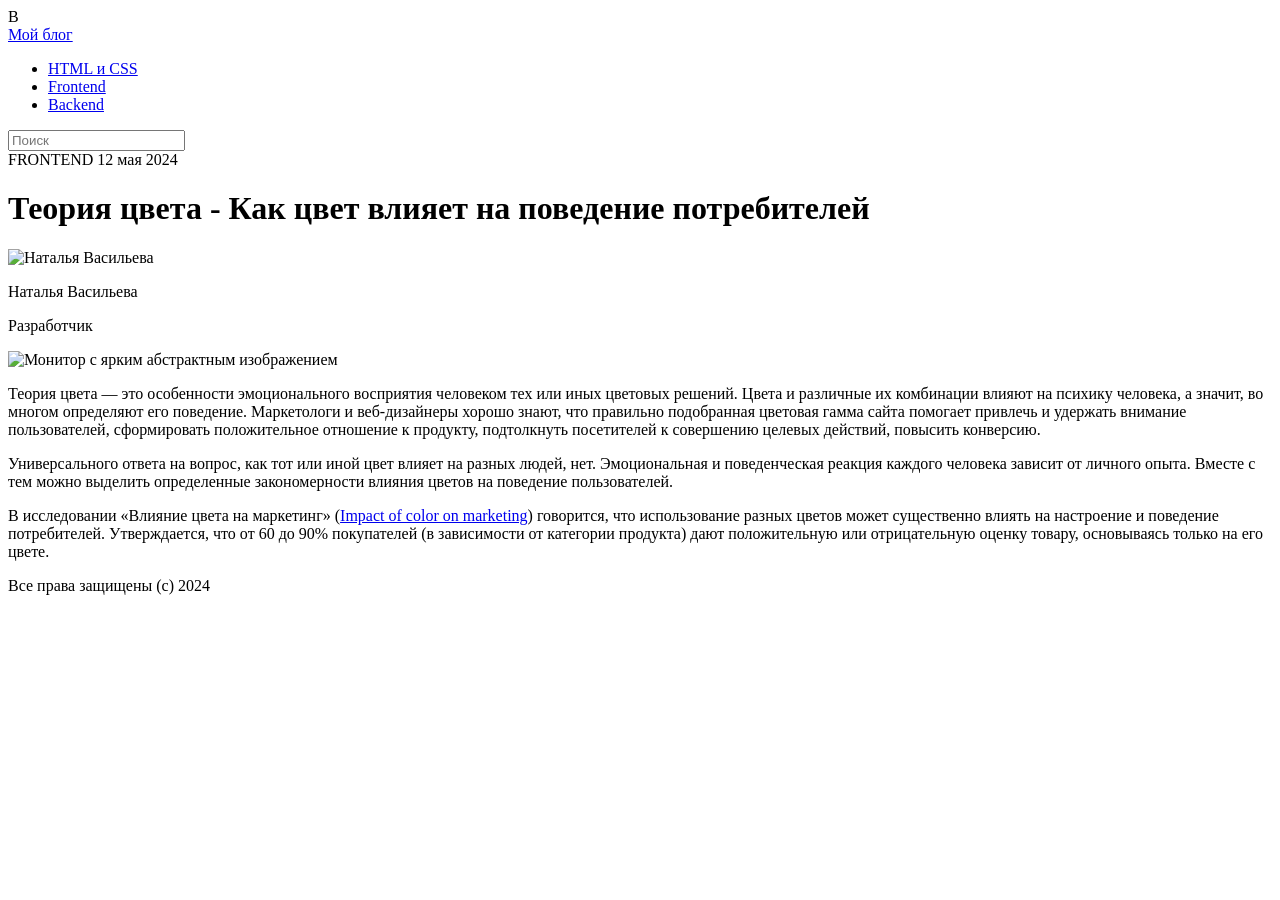
==== 1-Blog/index.html @ 679091a6 "Initial commit" ====
<!doctype html>
<html lang="ru">
    <head>
        <meta charset="UTF-8" />
        <title>Мой блог</title>
    </head>
    <body>
        <div class="page">
            <div class="top-panel">
                <div class="logo-block">
                    <div>B</div>
                    <a href="#">Мой блог</a>
                </div>

                <ul class="menu">
                    <li><a href="#">HTML и CSS</a></li>
                    <li><a href="#">Frontend</a></li>
                    <li><a href="#">Backend</a></li>
                </ul>

                <form action="#" method="get">
                    <input type="search" name="search" placeholder="Поиск" />
                </form>
            </div>

            <div class="content">
                <div class="post-info">
                    <span>FRONTEND</span>
                    <span>12 мая 2024</span>
                </div>

                <h1>
                    Теория цвета - Как цвет влияет на поведение потребителей
                </h1>

                <div class="author">
                    <img
                        src="img/author-natalya-vasileva.jpg"
                        alt="Наталья Васильева"
                    />
                    <div>
                        <p>Наталья Васильева</p>
                        <p>Разработчик</p>
                    </div>
                </div>

                <div class="post-image">
                    <img
                        src="img/color-theory-cover.jpg"
                        alt="Монитор с ярким абстрактным изображением"
                    />
                </div>

                <div class="post-text">
                    <p>
                        Теория цвета — это особенности эмоционального восприятия
                        человеком тех или иных цветовых решений. Цвета и
                        различные их комбинации влияют на психику человека, а
                        значит, во многом определяют его поведение. Маркетологи
                        и веб-дизайнеры хорошо знают, что правильно подобранная
                        цветовая гамма сайта помогает привлечь и удержать
                        внимание пользователей, сформировать положительное
                        отношение к продукту, подтолкнуть посетителей к
                        совершению целевых действий, повысить конверсию.
                    </p>

                    <p>
                        Универсального ответа на вопрос, как тот или иной цвет
                        влияет на разных людей, нет. Эмоциональная и
                        поведенческая реакция каждого человека зависит от
                        личного опыта. Вместе с тем можно выделить определенные
                        закономерности влияния цветов на поведение
                        пользователей.
                    </p>

                    <p>
                        В исследовании «Влияние цвета на маркетинг» (<a href="#"
                            >Impact of color on marketing</a
                        >) говорится, что использование разных цветов может
                        существенно влиять на настроение и поведение
                        потребителей. Утверждается, что от 60 до 90% покупателей
                        (в зависимости от категории продукта) дают положительную
                        или отрицательную оценку товару, основываясь только на
                        его цвете.
                    </p>
                </div>
            </div>

            <div class="copyright">
                <p>Все права защищены (с) 2024</p>
            </div>
        </div>
    </body>
</html>
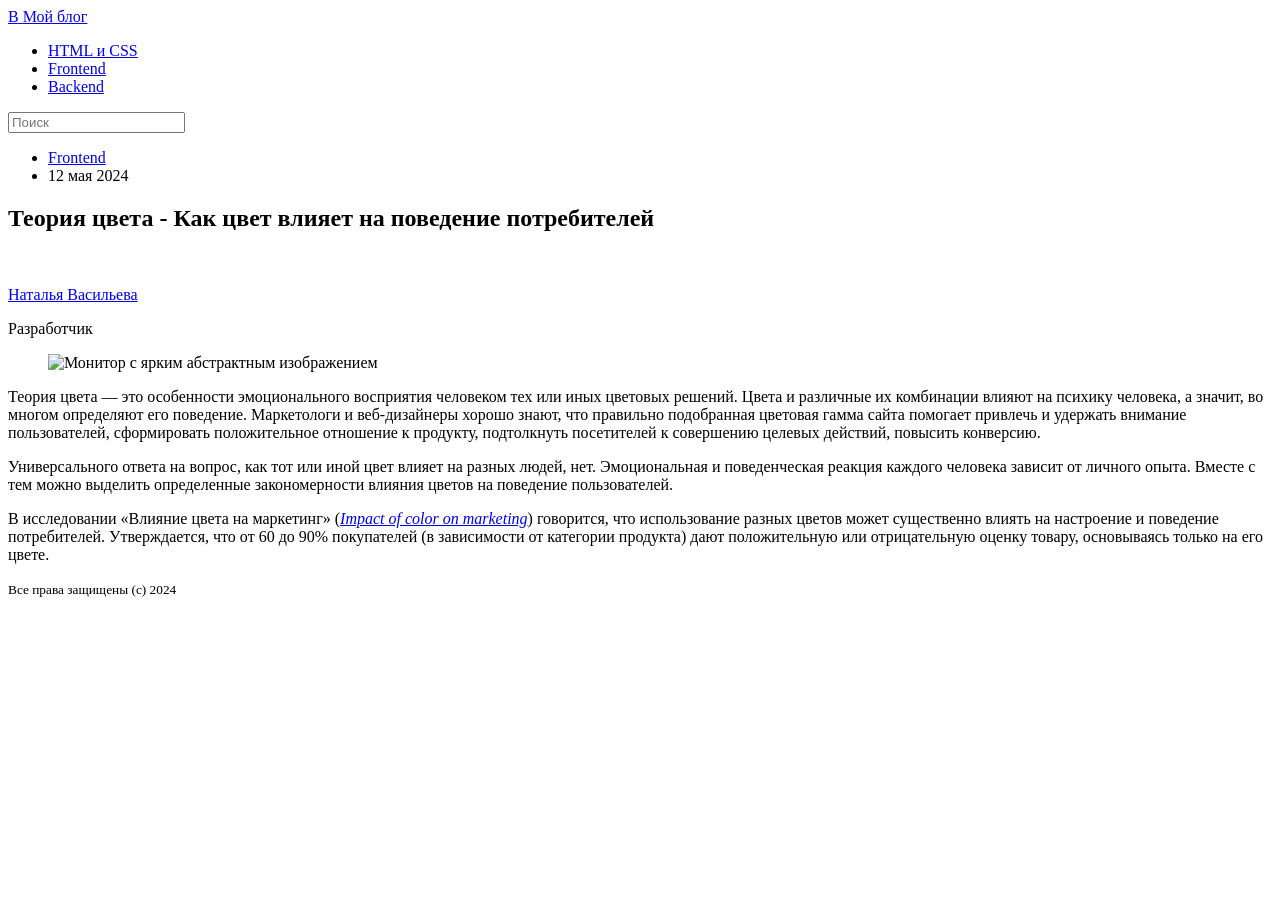
==== commit 7b72efab: "Homework 4.11" ====
--- a/1-Blog/index.html
+++ b/1-Blog/index.html
@@ -2,93 +2,114 @@
 <html lang="ru">
     <head>
         <meta charset="UTF-8" />
-        <title>Мой блог</title>
+        <meta name="viewport" content="width=device-width, initial-scale=1.0" />
+        <title>Мой блог HOMEWORK</title>
+        <style>
+            .visually-hidden {
+                position: absolute;
+                width: 1px;
+                height: 1px;
+                padding: 0;
+                margin: -1px;
+                overflow: hidden;
+                clip: rect(0, 0, 0, 0);
+                white-space: nowrap;
+                border: 0;
+            }
+        </style>
     </head>
     <body>
         <div class="page">
-            <div class="top-panel">
-                <div class="logo-block">
-                    <div>B</div>
-                    <a href="#">Мой блог</a>
-                </div>
+            <header class="top-panel">
+                <a class="logo-block" href="#" aria-label="Перейти на главную страницу блога">
+                    <span aria-hidden="true">B</span>
+                    <span>Мой блог</span>
+                </a>
 
-                <ul class="menu">
-                    <li><a href="#">HTML и CSS</a></li>
-                    <li><a href="#">Frontend</a></li>
-                    <li><a href="#">Backend</a></li>
-                </ul>
+                <nav aria-label="Основная навигация">
+                    <ul class="menu">
+                        <li><a href="#">HTML и CSS</a></li>
+                        <li><a href="#" aria-current="page">Frontend</a></li>
+                        <li><a href="#">Backend</a></li>
+                    </ul>
+                </nav>
 
-                <form action="#" method="get">
-                    <input type="search" name="search" placeholder="Поиск" />
+                <form action="#" method="get" role="search" aria-label="Поиск по блогу">
+                    <label class="visually-hidden" for="site-search">Поиск по блогу</label>
+                    <input
+                        id="site-search"
+                        type="search"
+                        name="search"
+                        placeholder="Поиск"
+                    />
                 </form>
-            </div>
+            </header>
 
-            <div class="content">
-                <div class="post-info">
-                    <span>FRONTEND</span>
-                    <span>12 мая 2024</span>
-                </div>
+            <main>
+                <article class="content" aria-labelledby="post-title">
+                    <header>
+                        <ul class="post-info">
+                            <li><a href="#" rel="tag">Frontend</a></li>
+                            <li><time datetime="2024-05-12">12 мая 2024</time></li>
+                        </ul>
 
-                <h1>
-                    Теория цвета - Как цвет влияет на поведение потребителей
-                </h1>
+                        <h1 id="post-title">Теория цвета - Как цвет влияет на поведение потребителей</h1>
 
-                <div class="author">
-                    <img
-                        src="img/author-natalya-vasileva.jpg"
-                        alt="Наталья Васильева"
-                    />
-                    <div>
-                        <p>Наталья Васильева</p>
-                        <p>Разработчик</p>
-                    </div>
-                </div>
+                        <div class="author" aria-label="Автор статьи">
+                            <img src="img/author-natalya-vasileva.jpg" alt="" />
+                            <div>
+                                <p><a href="#" rel="author">Наталья Васильева</a></p>
+                                <p>Разработчик</p>
+                            </div>
+                        </div>
+                    </header>
 
-                <div class="post-image">
-                    <img
-                        src="img/color-theory-cover.jpg"
-                        alt="Монитор с ярким абстрактным изображением"
-                    />
-                </div>
+                    <figure class="post-image">
+                        <img
+                            src="img/color-theory-cover.jpg"
+                            alt="Монитор с ярким абстрактным изображением"
+                        />
+                    </figure>
 
-                <div class="post-text">
-                    <p>
-                        Теория цвета — это особенности эмоционального восприятия
-                        человеком тех или иных цветовых решений. Цвета и
-                        различные их комбинации влияют на психику человека, а
-                        значит, во многом определяют его поведение. Маркетологи
-                        и веб-дизайнеры хорошо знают, что правильно подобранная
-                        цветовая гамма сайта помогает привлечь и удержать
-                        внимание пользователей, сформировать положительное
-                        отношение к продукту, подтолкнуть посетителей к
-                        совершению целевых действий, повысить конверсию.
-                    </p>
+                    <section class="post-text" aria-label="Текст статьи">
+                        <p>
+                            Теория цвета — это особенности эмоционального восприятия
+                            человеком тех или иных цветовых решений. Цвета и
+                            различные их комбинации влияют на психику человека, а
+                            значит, во многом определяют его поведение. Маркетологи
+                            и веб-дизайнеры хорошо знают, что правильно подобранная
+                            цветовая гамма сайта помогает привлечь и удержать
+                            внимание пользователей, сформировать положительное
+                            отношение к продукту, подтолкнуть посетителей к
+                            совершению целевых действий, повысить конверсию.
+                        </p>
 
-                    <p>
-                        Универсального ответа на вопрос, как тот или иной цвет
-                        влияет на разных людей, нет. Эмоциональная и
-                        поведенческая реакция каждого человека зависит от
-                        личного опыта. Вместе с тем можно выделить определенные
-                        закономерности влияния цветов на поведение
-                        пользователей.
-                    </p>
+                        <p>
+                            Универсального ответа на вопрос, как тот или иной цвет
+                            влияет на разных людей, нет. Эмоциональная и
+                            поведенческая реакция каждого человека зависит от
+                            личного опыта. Вместе с тем можно выделить определенные
+                            закономерности влияния цветов на поведение
+                            пользователей.
+                        </p>
 
-                    <p>
-                        В исследовании «Влияние цвета на маркетинг» (<a href="#"
-                            >Impact of color on marketing</a
-                        >) говорится, что использование разных цветов может
-                        существенно влиять на настроение и поведение
-                        потребителей. Утверждается, что от 60 до 90% покупателей
-                        (в зависимости от категории продукта) дают положительную
-                        или отрицательную оценку товару, основываясь только на
-                        его цвете.
-                    </p>
-                </div>
-            </div>
+                        <p>
+                            В исследовании «Влияние цвета на маркетинг»
+                            (<cite><a href="#">Impact of color on marketing</a></cite>)
+                            говорится, что использование разных цветов может
+                            существенно влиять на настроение и поведение
+                            потребителей. Утверждается, что от 60 до 90% покупателей
+                            (в зависимости от категории продукта) дают положительную
+                            или отрицательную оценку товару, основываясь только на
+                            его цвете.
+                        </p>
+                    </section>
+                </article>
+            </main>
 
-            <div class="copyright">
-                <p>Все права защищены (с) 2024</p>
-            </div>
+            <footer class="copyright">
+                <p><small>Все права защищены (с) 2024</small></p>
+            </footer>
         </div>
     </body>
 </html>
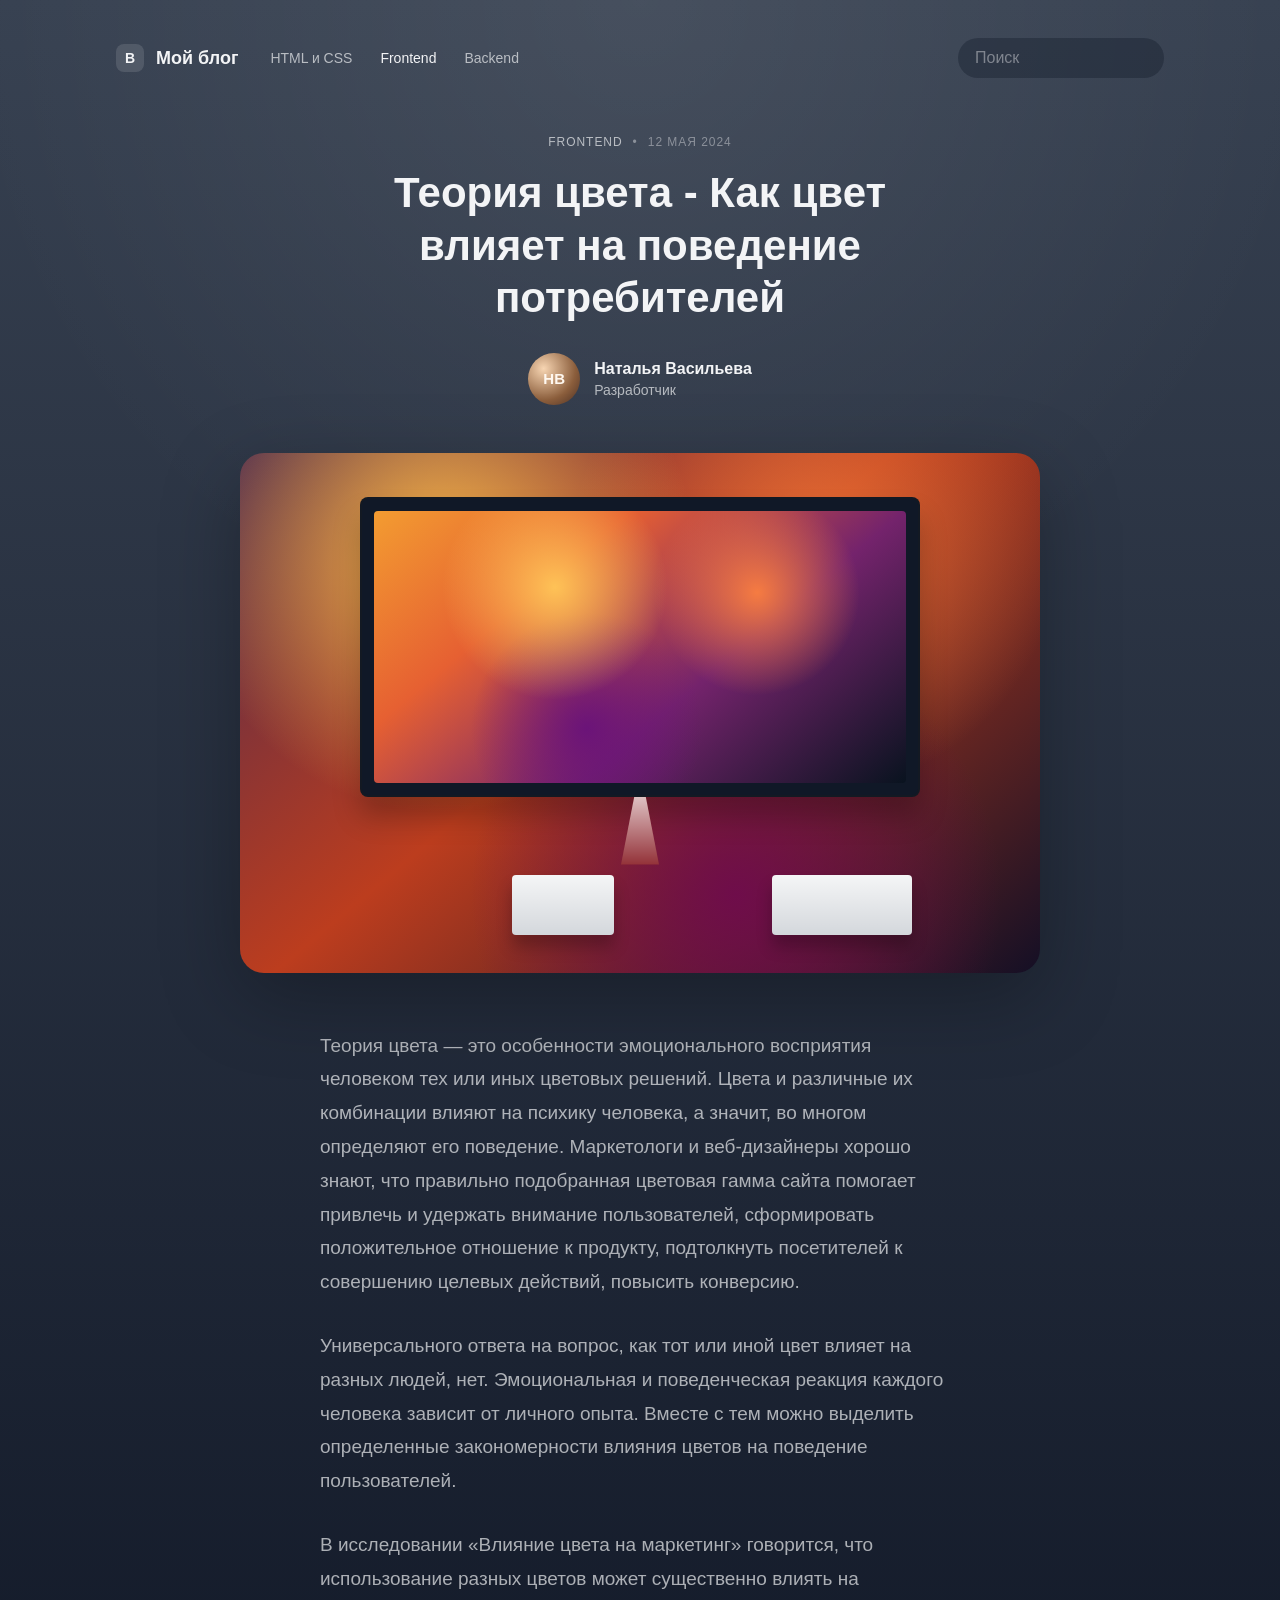
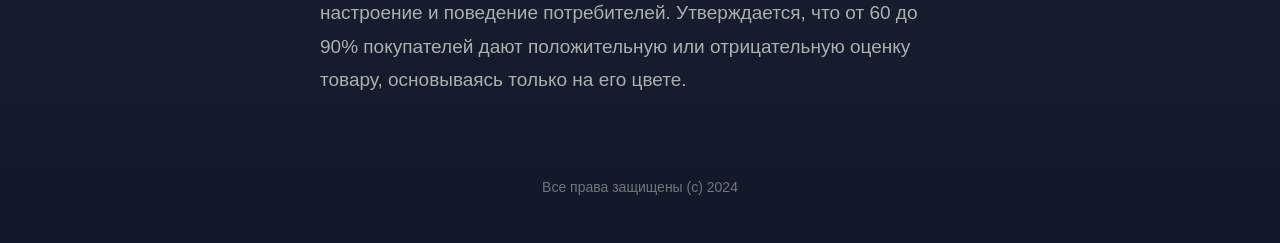
==== commit f466b21a: "Update Blog Page" ====
--- a/1-Blog/index.html
+++ b/1-Blog/index.html
@@ -1,115 +1,104 @@
-<!doctype html>
+<!DOCTYPE html>
 <html lang="ru">
-    <head>
-        <meta charset="UTF-8" />
-        <meta name="viewport" content="width=device-width, initial-scale=1.0" />
-        <title>Мой блог HOMEWORK</title>
-        <style>
-            .visually-hidden {
-                position: absolute;
-                width: 1px;
-                height: 1px;
-                padding: 0;
-                margin: -1px;
-                overflow: hidden;
-                clip: rect(0, 0, 0, 0);
-                white-space: nowrap;
-                border: 0;
-            }
-        </style>
-    </head>
-    <body>
-        <div class="page">
-            <header class="top-panel">
-                <a class="logo-block" href="#" aria-label="Перейти на главную страницу блога">
-                    <span aria-hidden="true">B</span>
-                    <span>Мой блог</span>
-                </a>
+<head>
+    <meta charset="UTF-8" />
+    <meta name="viewport" content="width=device-width, initial-scale=1.0" />
+    <title>Мой блог</title>
+    <link rel="stylesheet" href="style.css" />
+</head>
+<body>
+    <div class="page">
+        <header class="header">
+            <a class="logo" href="#" aria-label="Перейти на главную страницу блога">
+                <span class="logo__mark" aria-hidden="true">B</span>
+                <span class="logo__text">Мой блог</span>
+            </a>
 
-                <nav aria-label="Основная навигация">
-                    <ul class="menu">
-                        <li><a href="#">HTML и CSS</a></li>
-                        <li><a href="#" aria-current="page">Frontend</a></li>
-                        <li><a href="#">Backend</a></li>
-                    </ul>
-                </nav>
+            <nav class="nav" aria-label="Основная навигация">
+                <ul class="nav__list">
+                    <li><a class="nav__link" href="#">HTML и CSS</a></li>
+                    <li><a class="nav__link nav__link--current" href="#" aria-current="page">Frontend</a></li>
+                    <li><a class="nav__link" href="#">Backend</a></li>
+                </ul>
+            </nav>
 
-                <form action="#" method="get" role="search" aria-label="Поиск по блогу">
-                    <label class="visually-hidden" for="site-search">Поиск по блогу</label>
-                    <input
-                        id="site-search"
-                        type="search"
-                        name="search"
-                        placeholder="Поиск"
-                    />
-                </form>
-            </header>
+            <form class="search" action="#" method="get" role="search" aria-label="Поиск по блогу">
+                <label class="visually-hidden" for="site-search">Поиск по блогу</label>
+                <input
+                    class="search__input"
+                    id="site-search"
+                    type="search"
+                    name="search"
+                    placeholder="Поиск"
+                />
+            </form>
+        </header>
 
-            <main>
-                <article class="content" aria-labelledby="post-title">
-                    <header>
-                        <ul class="post-info">
-                            <li><a href="#" rel="tag">Frontend</a></li>
-                            <li><time datetime="2024-05-12">12 мая 2024</time></li>
-                        </ul>
+        <main class="main">
+            <article class="article" aria-labelledby="post-title">
+                <header class="article__header">
+                    <p class="article__meta">
+                        <a class="article__category" href="#" rel="tag">Frontend</a>
+                        <span class="article__separator" aria-hidden="true">•</span>
+                        <time datetime="2024-05-12">12 мая 2024</time>
+                    </p>
 
-                        <h1 id="post-title">Теория цвета - Как цвет влияет на поведение потребителей</h1>
+                    <h1 class="article__title" id="post-title">
+                        Теория цвета - Как цвет влияет на поведение потребителей
+                    </h1>
 
-                        <div class="author" aria-label="Автор статьи">
-                            <img src="img/author-natalya-vasileva.jpg" alt="" />
-                            <div>
-                                <p><a href="#" rel="author">Наталья Васильева</a></p>
-                                <p>Разработчик</p>
-                            </div>
+                    <div class="author" aria-label="Автор статьи">
+                        <div class="author__avatar" aria-hidden="true">НВ</div>
+                        <div class="author__info">
+                            <a class="author__name" href="#" rel="author">Наталья Васильева</a>
+                            <p class="author__role">Разработчик</p>
                         </div>
-                    </header>
+                    </div>
+                </header>
 
-                    <figure class="post-image">
-                        <img
-                            src="img/color-theory-cover.jpg"
-                            alt="Монитор с ярким абстрактным изображением"
-                        />
-                    </figure>
+                <figure class="cover" aria-label="Иллюстрация к статье">
+                    <div class="cover__frame">
+                        <div class="cover__screen"></div>
+                    </div>
+                    <div class="cover__stand"></div>
+                    <div class="cover__base cover__base--left"></div>
+                    <div class="cover__base cover__base--right"></div>
+                </figure>
 
-                    <section class="post-text" aria-label="Текст статьи">
-                        <p>
-                            Теория цвета — это особенности эмоционального восприятия
-                            человеком тех или иных цветовых решений. Цвета и
-                            различные их комбинации влияют на психику человека, а
-                            значит, во многом определяют его поведение. Маркетологи
-                            и веб-дизайнеры хорошо знают, что правильно подобранная
-                            цветовая гамма сайта помогает привлечь и удержать
-                            внимание пользователей, сформировать положительное
-                            отношение к продукту, подтолкнуть посетителей к
-                            совершению целевых действий, повысить конверсию.
-                        </p>
+                <section class="article__content" aria-label="Текст статьи">
+                    <p>
+                        Теория цвета — это особенности эмоционального восприятия человеком
+                        тех или иных цветовых решений. Цвета и различные их комбинации
+                        влияют на психику человека, а значит, во многом определяют его
+                        поведение. Маркетологи и веб-дизайнеры хорошо знают, что правильно
+                        подобранная цветовая гамма сайта помогает привлечь и удержать
+                        внимание пользователей, сформировать положительное отношение к
+                        продукту, подтолкнуть посетителей к совершению целевых действий,
+                        повысить конверсию.
+                    </p>
 
-                        <p>
-                            Универсального ответа на вопрос, как тот или иной цвет
-                            влияет на разных людей, нет. Эмоциональная и
-                            поведенческая реакция каждого человека зависит от
-                            личного опыта. Вместе с тем можно выделить определенные
-                            закономерности влияния цветов на поведение
-                            пользователей.
-                        </p>
+                    <p>
+                        Универсального ответа на вопрос, как тот или иной цвет влияет на
+                        разных людей, нет. Эмоциональная и поведенческая реакция каждого
+                        человека зависит от личного опыта. Вместе с тем можно выделить
+                        определенные закономерности влияния цветов на поведение
+                        пользователей.
+                    </p>
 
-                        <p>
-                            В исследовании «Влияние цвета на маркетинг»
-                            (<cite><a href="#">Impact of color on marketing</a></cite>)
-                            говорится, что использование разных цветов может
-                            существенно влиять на настроение и поведение
-                            потребителей. Утверждается, что от 60 до 90% покупателей
-                            (в зависимости от категории продукта) дают положительную
-                            или отрицательную оценку товару, основываясь только на
-                            его цвете.
-                        </p>
-                    </section>
-                </article>
-            </main>
+                    <p>
+                        В исследовании «Влияние цвета на маркетинг» говорится, что
+                        использование разных цветов может существенно влиять на настроение и
+                        поведение потребителей. Утверждается, что от 60 до 90% покупателей
+                        дают положительную или отрицательную оценку товару, основываясь
+                        только на его цвете.
+                    </p>
+                </section>
+            </article>
+        </main>
 
-            <footer class="copyright">
-                <p><small>Все права защищены (с) 2024</small></p>
-            </footer>
-        </div>
-    </body>
+        <footer class="footer">
+            <p class="footer__text">Все права защищены (с) 2024</p>
+        </footer>
+    </div>
+</body>
 </html>
--- a/1-Blog/style.css
+++ b/1-Blog/style.css
@@ -0,0 +1,391 @@
+:root {
+    --color-page-top: #374151;
+    --color-page-bottom: #111827;
+    --color-panel: rgba(255, 255, 255, 0.04);
+    --color-panel-border: rgba(255, 255, 255, 0.08);
+    --color-text-primary: #f3f4f6;
+    --color-text-secondary: rgba(243, 244, 246, 0.68);
+    --color-text-muted: rgba(243, 244, 246, 0.42);
+    --color-accent: #7dd3fc;
+    --color-accent-soft: rgba(125, 211, 252, 0.16);
+    --color-search: rgba(17, 24, 39, 0.35);
+    --font-family-base: "Arial", sans-serif;
+    --container-width: 1120px;
+    --article-width: 800px;
+    --radius-l: 24px;
+    --radius-m: 14px;
+    --radius-s: 10px;
+    --shadow-card: 0 24px 80px rgba(0, 0, 0, 0.28);
+}
+
+*,
+*::before,
+*::after {
+    box-sizing: border-box;
+}
+
+html,
+body {
+    min-height: 100%;
+}
+
+body {
+    margin: 0;
+    font-family: var(--font-family-base);
+    color: var(--color-text-primary);
+    background:
+        radial-gradient(circle at top, rgba(255, 255, 255, 0.08), transparent 35%),
+        linear-gradient(180deg, var(--color-page-top) 0%, var(--color-page-bottom) 100%);
+}
+
+a {
+    color: inherit;
+    text-decoration: none;
+}
+
+img {
+    display: block;
+    max-width: 100%;
+}
+
+.page {
+    width: min(100%, var(--container-width));
+    margin: 0 auto;
+    padding: 28px 24px 48px;
+}
+
+.header {
+    display: flex;
+    align-items: center;
+    gap: 32px;
+    padding: 10px 12px;
+}
+
+.logo {
+    display: inline-flex;
+    align-items: center;
+    gap: 12px;
+    flex-shrink: 0;
+}
+
+.logo__mark {
+    display: grid;
+    place-items: center;
+    width: 28px;
+    height: 28px;
+    border-radius: 8px;
+    font-size: 14px;
+    font-weight: 700;
+    background-color: rgba(255, 255, 255, 0.12);
+}
+
+.logo__text {
+    font-size: 18px;
+    font-weight: 700;
+}
+
+.nav {
+    flex: 1;
+}
+
+.nav__list {
+    display: flex;
+    flex-wrap: wrap;
+    gap: 28px;
+    margin: 0;
+    padding: 0;
+    list-style: none;
+}
+
+.nav__link {
+    font-size: 14px;
+    color: var(--color-text-secondary);
+    transition: color 0.2s ease;
+}
+
+.nav__link:hover,
+.nav__link--current {
+    color: var(--color-text-primary);
+}
+
+.search {
+    flex-shrink: 0;
+}
+
+.search__input {
+    width: 206px;
+    height: 40px;
+    padding: 10px 16px;
+    font: inherit;
+    color: var(--color-text-primary);
+    background-color: var(--color-search);
+    border: 1px solid transparent;
+    border-radius: 999px;
+}
+
+.search__input::placeholder {
+    color: var(--color-text-muted);
+}
+
+.main {
+    padding-top: 44px;
+}
+
+.article {
+    width: min(100%, var(--article-width));
+    margin: 0 auto;
+}
+
+.article__header {
+    text-align: center;
+}
+
+.article__meta {
+    display: inline-flex;
+    align-items: center;
+    gap: 10px;
+    margin: 0 0 18px;
+    font-size: 12px;
+    letter-spacing: 0.08em;
+    text-transform: uppercase;
+    color: var(--color-text-muted);
+}
+
+.article__category {
+    color: var(--color-text-secondary);
+}
+
+.article__title {
+    max-width: 620px;
+    margin: 0 auto 28px;
+    font-size: clamp(30px, 4vw, 42px);
+    line-height: 1.25;
+}
+
+.author {
+    display: inline-flex;
+    align-items: center;
+    gap: 14px;
+    margin-bottom: 48px;
+}
+
+.author__avatar {
+    display: grid;
+    place-items: center;
+    width: 52px;
+    height: 52px;
+    border-radius: 50%;
+    font-size: 15px;
+    font-weight: 700;
+    color: #fff8f0;
+    background:
+        radial-gradient(circle at 30% 30%, #f7d5b2, #8b5e3c 62%, #4a2f24 100%);
+}
+
+.author__info {
+    text-align: left;
+}
+
+.author__name {
+    display: inline-block;
+    margin-bottom: 4px;
+    font-size: 16px;
+    font-weight: 700;
+}
+
+.author__role {
+    margin: 0;
+    font-size: 14px;
+    color: var(--color-text-secondary);
+}
+
+.cover {
+    position: relative;
+    margin: 0 0 56px;
+    height: 520px;
+    padding: 44px 56px;
+    overflow: hidden;
+    border-radius: var(--radius-l);
+    background:
+        radial-gradient(circle at 25% 20%, rgba(255, 191, 73, 0.95), transparent 35%),
+        radial-gradient(circle at 72% 18%, rgba(239, 120, 57, 0.8), transparent 34%),
+        radial-gradient(circle at 62% 85%, rgba(111, 10, 79, 0.9), transparent 40%),
+        linear-gradient(140deg, #4d2a4f 0%, #bc3d1e 46%, #140f25 100%);
+    box-shadow: var(--shadow-card);
+}
+
+.cover__frame {
+    position: relative;
+    width: 100%;
+    max-width: 560px;
+    height: 300px;
+    margin: 0 auto;
+    padding: 12px;
+    background: #101827;
+    border: 2px solid rgba(20, 25, 35, 0.85);
+    border-radius: 8px;
+    box-shadow: 0 20px 28px rgba(0, 0, 0, 0.24);
+}
+
+.cover__screen {
+    width: 100%;
+    height: 100%;
+    border-radius: 4px;
+    background:
+        radial-gradient(circle at 34% 28%, rgba(255, 196, 87, 0.98), transparent 28%),
+        radial-gradient(circle at 72% 30%, rgba(255, 130, 63, 0.92), transparent 24%),
+        radial-gradient(circle at 40% 80%, rgba(105, 18, 122, 0.95), transparent 30%),
+        linear-gradient(140deg, #f39c31 0%, #e66032 30%, #74236c 62%, #09131f 100%);
+}
+
+.cover__stand {
+    width: 38px;
+    height: 68px;
+    margin: 0 auto;
+    background:
+        linear-gradient(180deg, rgba(255, 255, 255, 0.72), rgba(255, 255, 255, 0.08)),
+        #8a2027;
+    clip-path: polygon(35% 0, 65% 0, 100% 100%, 0 100%);
+}
+
+.cover__base {
+    position: absolute;
+    bottom: 38px;
+    height: 60px;
+    border-radius: 4px;
+    background:
+        linear-gradient(180deg, rgba(255, 255, 255, 0.78), rgba(255, 255, 255, 0.1)),
+        #cfd3d8;
+    box-shadow: 0 12px 16px rgba(0, 0, 0, 0.24);
+}
+
+.cover__base--left {
+    left: 34%;
+    width: 102px;
+}
+
+.cover__base--right {
+    right: 16%;
+    width: 140px;
+}
+
+.article__content {
+    width: min(100%, 640px);
+    margin: 0 auto;
+}
+
+.article__content p {
+    margin: 0 0 30px;
+    font-size: 19px;
+    line-height: 1.78;
+    color: var(--color-text-secondary);
+}
+
+.footer {
+    padding-top: 52px;
+    text-align: center;
+}
+
+.footer__text {
+    margin: 0;
+    font-size: 14px;
+    color: var(--color-text-muted);
+}
+
+.visually-hidden {
+    position: absolute;
+    width: 1px;
+    height: 1px;
+    padding: 0;
+    margin: -1px;
+    overflow: hidden;
+    clip: rect(0 0 0 0);
+    white-space: nowrap;
+    border: 0;
+}
+
+.nav__link:focus-visible,
+.logo:focus-visible,
+.search__input:focus-visible,
+.article__category:focus-visible,
+.author__name:focus-visible {
+    outline: 2px solid var(--color-accent);
+    outline-offset: 3px;
+}
+
+@media (max-width: 900px) {
+    .header {
+        flex-wrap: wrap;
+    }
+
+    .nav {
+        order: 1;
+        flex-basis: 100%;
+    }
+
+    .search__input {
+        width: 100%;
+        min-width: 220px;
+    }
+
+    .cover {
+        height: 420px;
+        padding: 36px 28px;
+    }
+}
+
+@media (max-width: 680px) {
+    .page {
+        padding: 20px 16px 36px;
+    }
+
+    .header {
+        gap: 20px;
+        padding-inline: 0;
+    }
+
+    .nav__list {
+        gap: 16px;
+    }
+
+    .main {
+        padding-top: 32px;
+    }
+
+    .author {
+        margin-bottom: 36px;
+    }
+
+    .cover {
+        height: 320px;
+        padding: 22px 18px;
+        margin-bottom: 40px;
+    }
+
+    .cover__frame {
+        height: 190px;
+    }
+
+    .cover__stand {
+        height: 46px;
+    }
+
+    .cover__base {
+        bottom: 20px;
+        height: 36px;
+    }
+
+    .cover__base--left {
+        left: 28%;
+        width: 72px;
+    }
+
+    .cover__base--right {
+        right: 12%;
+        width: 94px;
+    }
+
+    .article__content p {
+        font-size: 17px;
+    }
+}
